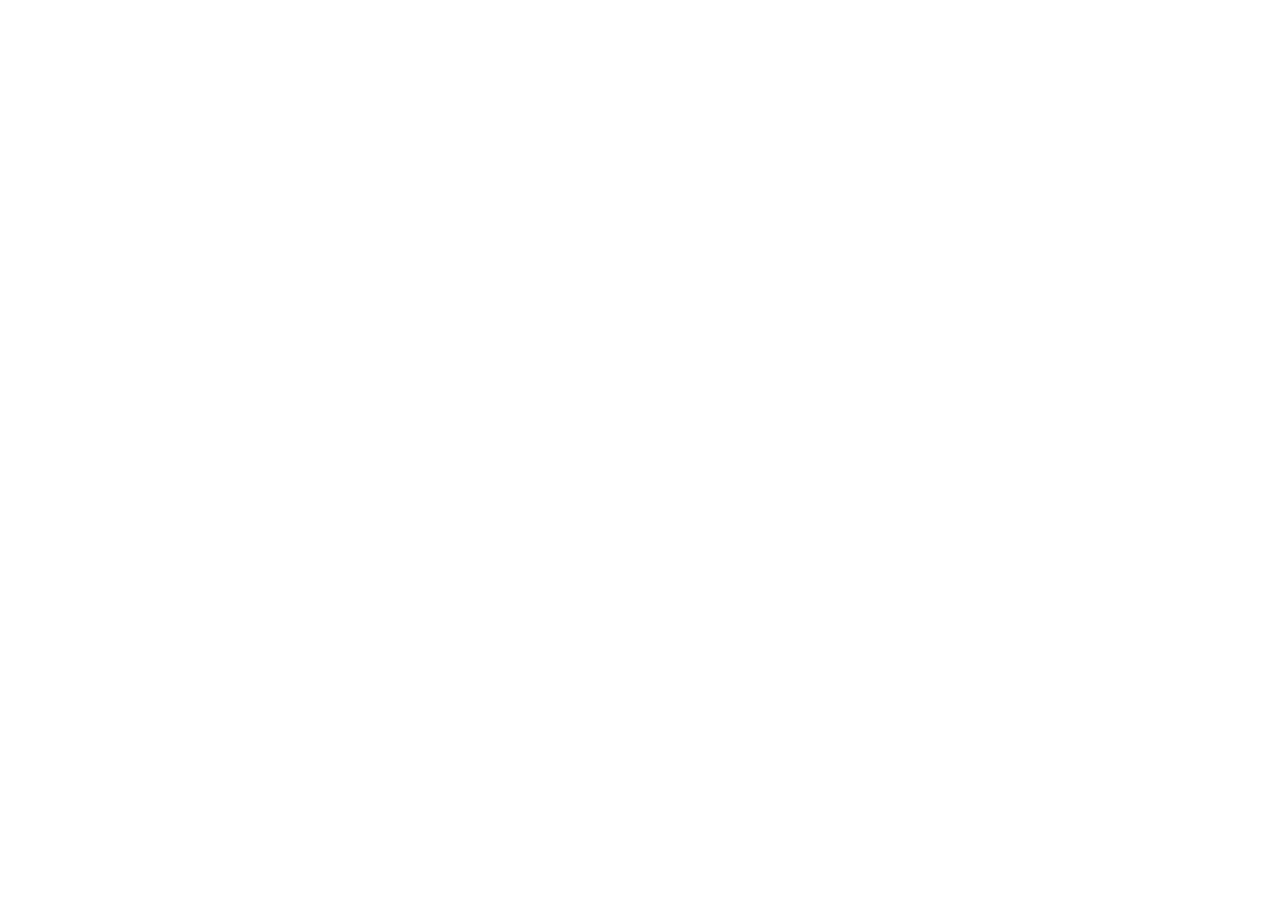
==== index.html @ 8a408195 "bismillah" ====
<!DOCTYPE html>
<html lang="en">
<head>
    <meta charset="UTF-8">
    <meta http-equiv="X-UA-Compatible" content="IE=edge">
    <meta name="viewport" content="width=device-width, initial-scale=1.0">
    <title>Document</title>
    <link rel="stylesheet" href="./public/css/app.css">
</head>
<body>


    


<script type="module" src="./public/js/app.js"></script>
<script src="./node_modules/bootstrap/dist/js/bootstrap.bundle.js"></script> 
</body>
</html>
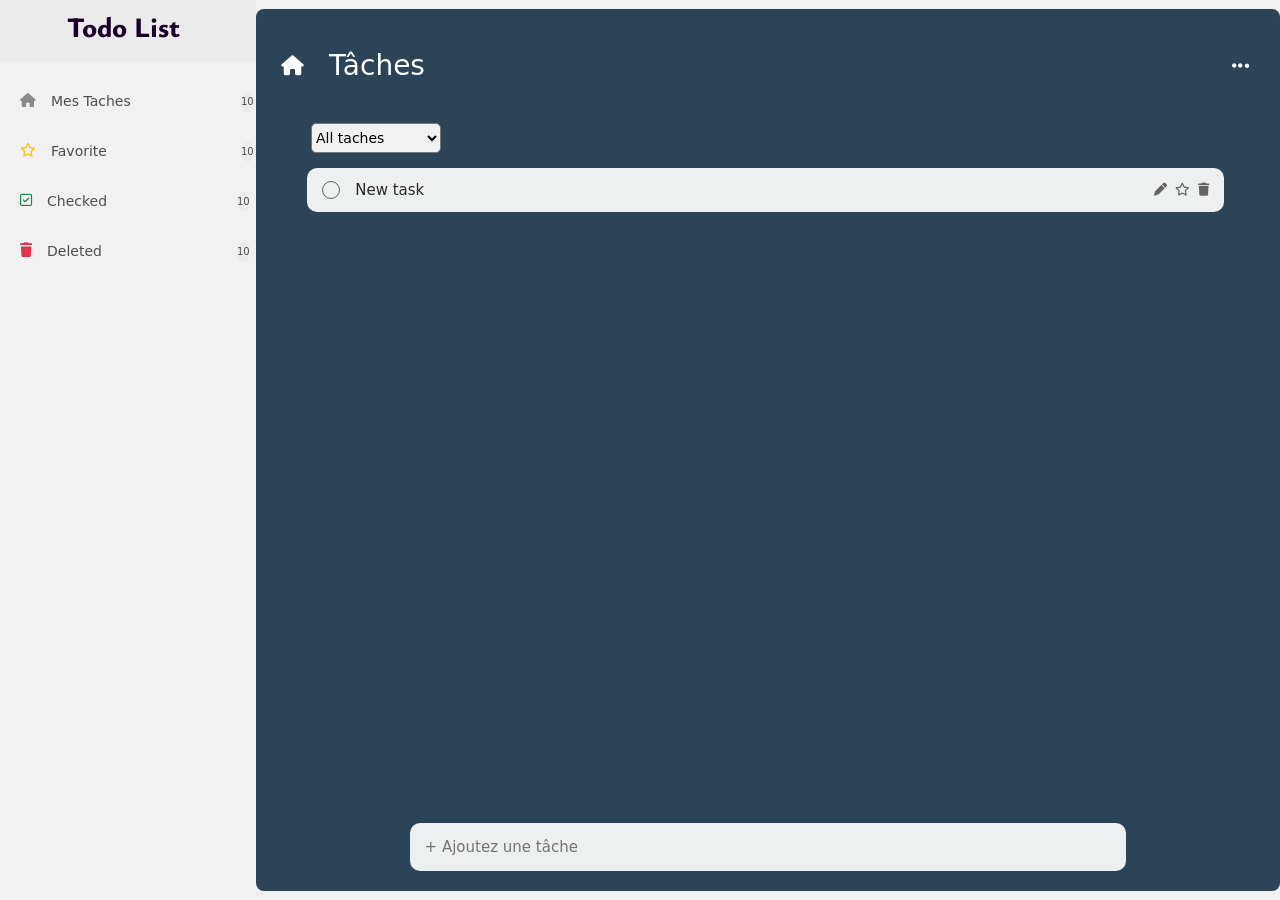
==== commit b64fa662: "theme" ====
--- a/index.html
+++ b/index.html
@@ -1,5 +1,6 @@
 <!DOCTYPE html>
 <html lang="en">
+
 <head>
     <meta charset="UTF-8">
     <meta http-equiv="X-UA-Compatible" content="IE=edge">
@@ -7,13 +8,131 @@
     <title>Document</title>
     <link rel="stylesheet" href="./public/css/app.css">
 </head>
+
 <body>
+    <!-- **left section -->
+    <section class="left">
+        <div class="logo">
+            <h1>Todo List</h1>
+        </div>
+        <div class="tache">
+            <div class="icons">
+                <i class="fa-solid fa-house text-dark opacity-50"></i>
+                <h5>Mes Taches</h5>
+            </div>
+            <p>10</p>
+
+        </div>
+        <div class="tache">
+            <div class="icons">
+                <i class="fa-regular fa-star text-warning"></i>
+                <h5>Favorite</h5>
+            </div>
+            <p>10</p>
+
+        </div>
+        <div class="tache ">
+            <div class="icons">
+                <i class="fa-regular fa-square-check text-success"></i>
+                <h5>Checked</h5>
+            </div>
+            <p>10</p>
+
+        </div>
+        <div class="tache">
+            <div class="icons">
+                <i class="fa-solid fa-trash text-danger"></i>
+                <h5>Deleted</h5>
+            </div>
+            <p>10</p>
+
+        </div>
+
+    </section>
+    <!-- **Right section -->
+
+    <section class="right color2 ">
+        <!-- ^^ name  -->
+        <div class="header ">
+            <div class="titre">
+                <i class="fa-solid fa-house"></i>
+                <h5>Tâches</h5>
+            </div>
+            <i class="fa-solid fa-ellipsis"></i>
+        </div>
+        <!-- ^^ theme -->
+        <div class="theme d-none ">
+            <h6>Theme</h6>
+            <div class="ligne1">
+                <div class="square gradi1"></div>
+                <div class="square gradi2"></div>
+                <div class="square gradi3"></div>
+                <div class="square gradi4"></div>
+            </div>
+            <div class="ligne1">
+                <div class="square color1"></div>
+                <div class="square color2"></div>
+                <div class="square color3"></div>
+                <div class="square color4"></div>
+            </div>
+            <div class="ligne1">
+                <div class="square img1"></div>
+                <div class="square img2"></div>
+                <div class="square img3"></div>
+                <div class="square img4"></div>
+            </div>
+            <div class="ligne1">
+                <div class="square"></div>
+                <div class="square"></div>
+                <div class="square"></div>
+                <div class="square"></div>
+            </div>
+        </div>
+
+        <!-- ^^ select -->
+        <div class="select_taches">
+            <select class="select" id="selecy">
+                <option value="All taches" id="all">All taches</option>
+                <option value="Done" id="done">Done</option>
+                <option value="wait" id="wait">waiting</option>
+                <option value="Deleted" id="deleted">Deleted</option>
+            </select>
+        </div>
+
+        <!-- ^^tasks -->
+        <div class="tasks ">
+            <div class="new-task">
+                <div class="task">
+                    <div class="name">
+                        <div class="check">
+                            <i class="fa-solid fa-check"></i>
+                        </div>
+                        <h1>New task</h1>
+                    </div>
+                    <div class="ideting">
+                        <i class="fa-solid fa-pen"></i>
+                        <i class="fa-regular fa-star"></i>
+                        <i class="fa-solid fa-trash"></i>
+
+                    </div>
+                </div>
+            </div>
+            
+        </div>
 
 
-    
+        <!-- ^^ add task -->
+
+        <div class="add">
+            <input type="text" placeholder="+ Ajoutez une tâche">
+        </div>
+    </section>
 
 
-<script type="module" src="./public/js/app.js"></script>
-<script src="./node_modules/bootstrap/dist/js/bootstrap.bundle.js"></script> 
+
+
+    <script type="module" src="./public/js/app.js"></script>
+    <script src="./node_modules/bootstrap/dist/js/bootstrap.bundle.js"></script>
 </body>
+
 </html>
